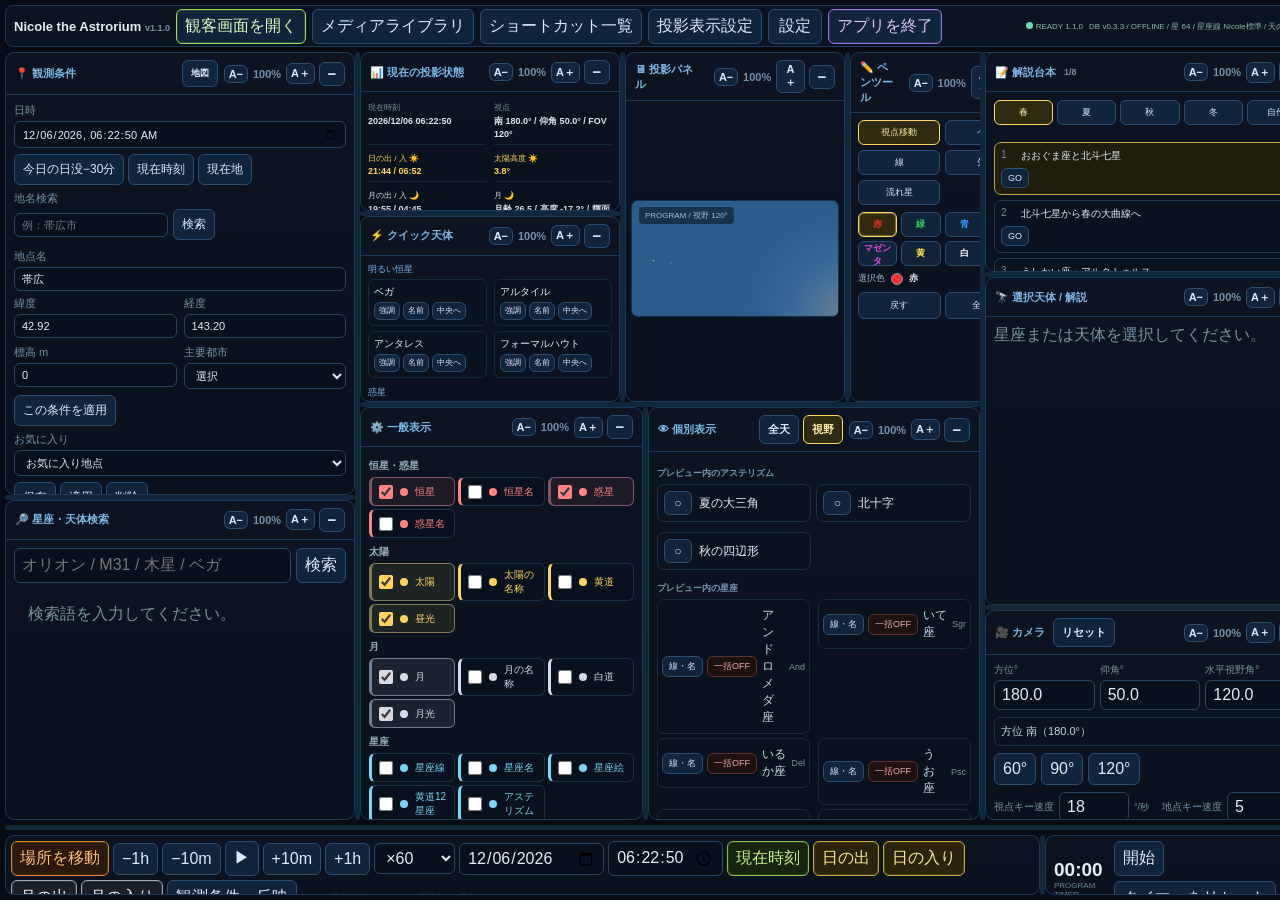
==== index.html @ 6601dac7 "Add files via upload" ====
<!doctype html>
<html lang="ja">
<head>
<meta charset="utf-8">
<meta name="viewport" content="width=device-width,initial-scale=1">
<title>Nicole the Astrorium</title>
<meta http-equiv="refresh" content="0; url=./presenter.html">
<script>location.replace('./presenter.html'+location.search+location.hash);</script>

<link rel="manifest" href="./manifest.webmanifest">
<meta name="theme-color" content="#061a44">
<link rel="apple-touch-icon" href="./icon-180.png">
</head>
<body>
<p><a href="./presenter.html">Nicole the Astrorium を開く</a></p>
<script src="./pwa-register.js"></script></body>
</html>
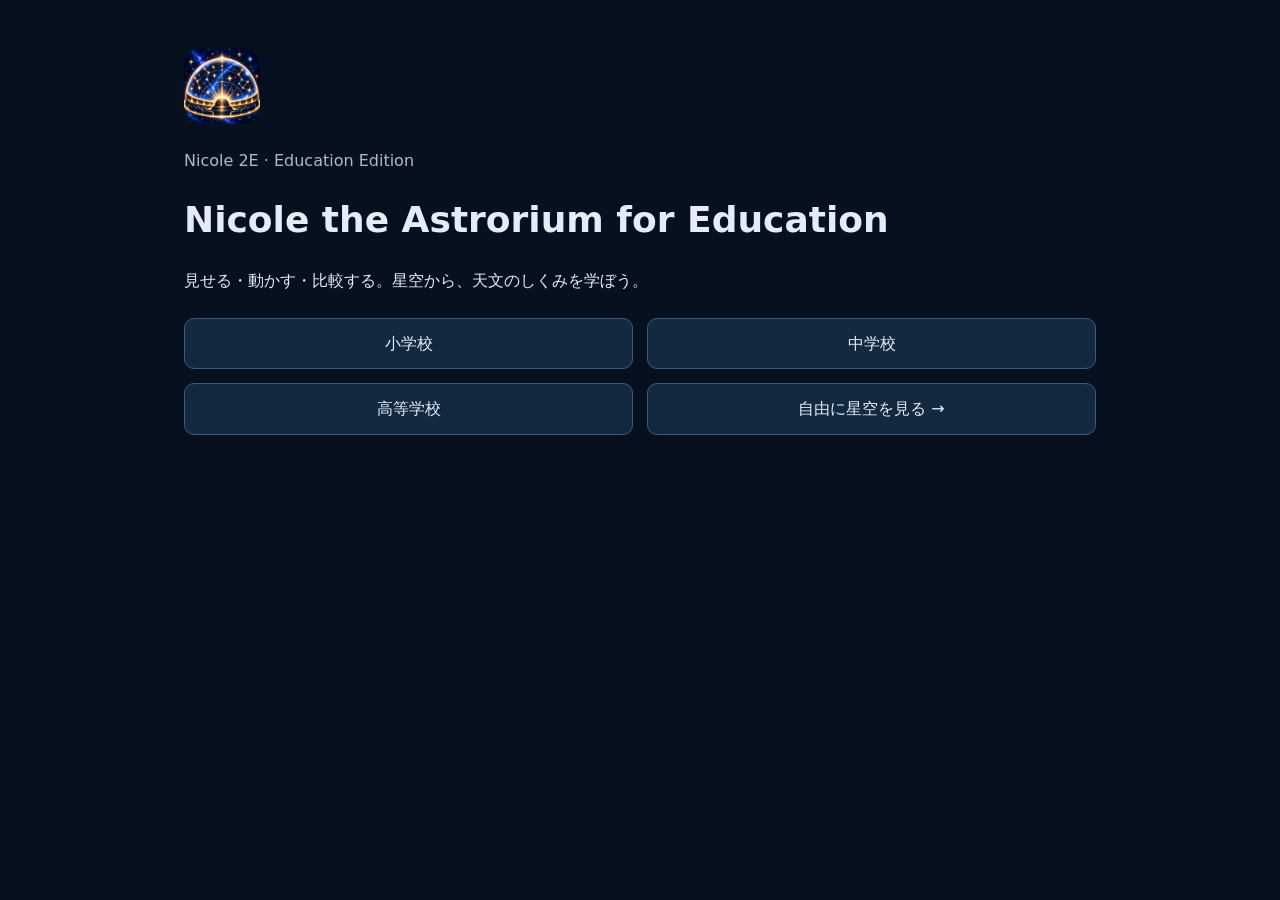
==== commit 22eb427a: "Add Nicole 2E Phase E0 Home and isolated Free Sky session" ====
--- a/index.html
+++ b/index.html
@@ -1,17 +1 @@
-<!doctype html>
-<html lang="ja">
-<head>
-<meta charset="utf-8">
-<meta name="viewport" content="width=device-width,initial-scale=1">
-<title>Nicole the Astrorium</title>
-<meta http-equiv="refresh" content="0; url=./presenter.html">
-<script>location.replace('./presenter.html'+location.search+location.hash);</script>
-
-<link rel="manifest" href="./manifest.webmanifest">
-<meta name="theme-color" content="#061a44">
-<link rel="apple-touch-icon" href="./icon-180.png">
-</head>
-<body>
-<p><a href="./presenter.html">Nicole the Astrorium を開く</a></p>
-<script src="./pwa-register.js"></script></body>
-</html>
+<!doctype html><html lang="ja"><head><meta charset="utf-8"><meta name="viewport" content="width=device-width,initial-scale=1"><title>Nicole the Astrorium for Education</title><link rel="manifest" href="./manifest.webmanifest"><meta name="theme-color" content="#061a44"><link rel="apple-touch-icon" href="./icon-180.png"><link rel="stylesheet" href="./education/education.css"></head><body><main class="home"><img class="icon" src="./icon-192.png" alt=""><p class="eyebrow">Nicole 2E · Education Edition</p><h1>Nicole the Astrorium for Education</h1><p>見せる・動かす・比較する。星空から、天文のしくみを学ぼう。</p><nav class="cards" aria-label="学校段階"><button data-school="primary" aria-pressed="false">小学校</button><button data-school="middle" aria-pressed="false">中学校</button><button data-school="high" aria-pressed="false">高等学校</button><a href="./education-sky.html">自由に星空を見る →</a></nav><section id="lesson-section" hidden><h2 id="lesson-heading">学習テーマ</h2><p>教材は準備中です。今は自由星空モードを利用できます。</p><div class="cards" id="lessons"></div><p id="notice" role="status" aria-live="polite"></p></section></main><script src="./education/education-app.js"></script><script src="./education/education-lessons.js"></script><script src="./education/education-home.js"></script><script src="./pwa-register.js"></script></body></html>
--- a/education/education.css
+++ b/education/education.css
@@ -0,0 +1 @@
+*{box-sizing:border-box}body{margin:0;background:#07101e;color:#e4edf7;font-family:system-ui,sans-serif;line-height:1.6}a{color:#a3d3ff}button,input,select{font:inherit}button,.cards a{background:#132940;color:#e4edf7;border:1px solid #3b5c79;border-radius:10px;padding:12px;cursor:pointer}button:hover,.cards a:hover,button[aria-pressed=true]{background:#244c6c}button:focus-visible,a:focus-visible,input:focus-visible,select:focus-visible{outline:3px solid #ffd476;outline-offset:3px}.home{max-width:960px;margin:auto;padding:48px 24px}.icon{width:76px;border-radius:18px}.eyebrow,.hint{color:#a6bdd0}h1{font-size:clamp(22px,3vw,36px);line-height:1.3}h2{font-size:18px}.cards{display:grid;grid-template-columns:repeat(2,minmax(0,1fr));gap:14px;margin:24px 0}.cards a{text-decoration:none;text-align:center}#notice{color:#ffd476}header{display:flex;align-items:center;flex-wrap:wrap;gap:16px;padding:12px 20px;border-bottom:1px solid #28445f}header h1{font-size:18px;margin:0}#bootStatus{font-size:13px;color:#a6bdd0}.sky-layout{display:grid;grid-template-columns:300px 1fr;height:calc(100dvh - 70px);min-height:480px}aside{padding:16px;overflow:auto}aside label{display:block;margin:8px 0}input:not([type=checkbox]),select{width:100%;background:#132338;color:#fff;border:1px solid #4c637a;border-radius:5px;padding:6px}input[type=checkbox]{margin-right:10px}.actions{display:flex;flex-wrap:wrap;gap:5px}.actions button{padding:7px;font-size:13px}fieldset{border:1px solid #3b5c79;border-radius:8px;margin-top:18px}.sky-stage{min-width:0;min-height:320px;background:#000}#sky{width:100%;height:100%;display:block}.hint{font-size:13px}@media(max-width:700px){.sky-layout{display:flex;flex-direction:column;height:auto}aside{order:2;overflow:visible}.sky-stage{height:55vh}.cards{grid-template-columns:1fr}header h1{font-size:15px}}
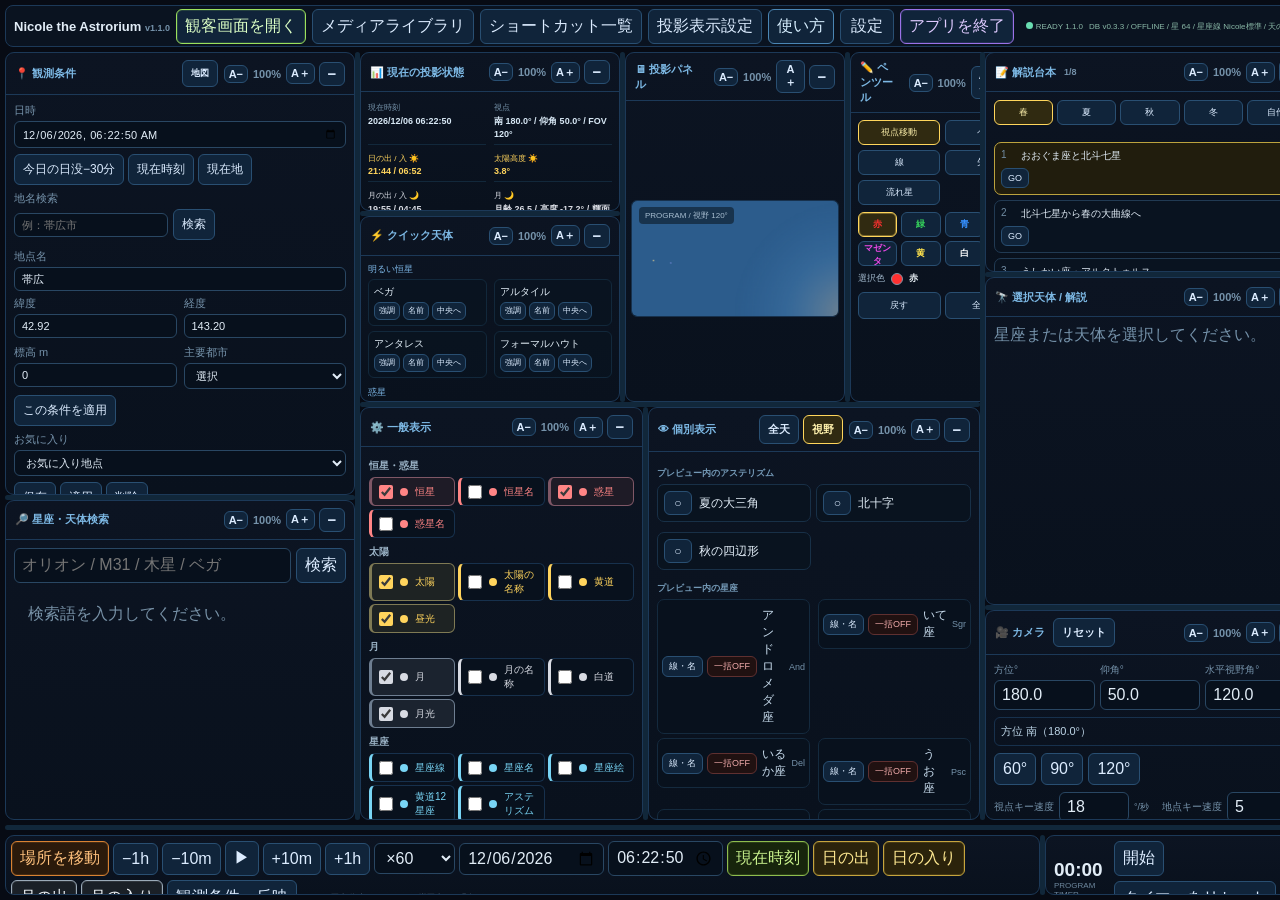
==== commit 384b664b: "Remove Education edition and restore Chrome v1.1.0 application" ====
--- a/index.html
+++ b/index.html
@@ -1 +1,17 @@
-<!doctype html><html lang="ja"><head><meta charset="utf-8"><meta name="viewport" content="width=device-width,initial-scale=1"><title>Nicole the Astrorium for Education</title><link rel="manifest" href="./manifest.webmanifest"><meta name="theme-color" content="#061a44"><link rel="apple-touch-icon" href="./icon-180.png"><link rel="stylesheet" href="./education/education.css"></head><body><main class="home"><img class="icon" src="./icon-192.png" alt=""><p class="eyebrow">Nicole 2E · Education Edition</p><h1>Nicole the Astrorium for Education</h1><p>見せる・動かす・比較する。星空から、天文のしくみを学ぼう。</p><nav class="cards" aria-label="学校段階"><button data-school="primary" aria-pressed="false">小学校</button><button data-school="middle" aria-pressed="false">中学校</button><button data-school="high" aria-pressed="false">高等学校</button><a href="./education-sky.html">自由に星空を見る →</a></nav><section id="lesson-section" hidden><h2 id="lesson-heading">学習テーマ</h2><p>教材は準備中です。今は自由星空モードを利用できます。</p><div class="cards" id="lessons"></div><p id="notice" role="status" aria-live="polite"></p></section></main><script src="./education/education-app.js"></script><script src="./education/education-lessons.js"></script><script src="./education/education-home.js"></script><script src="./pwa-register.js"></script></body></html>+<!doctype html>
+<html lang="ja">
+<head>
+<meta charset="utf-8">
+<meta name="viewport" content="width=device-width,initial-scale=1">
+<title>Nicole the Astrorium</title>
+<meta http-equiv="refresh" content="0; url=./presenter.html">
+<script>location.replace('./presenter.html'+location.search+location.hash);</script>
+
+<link rel="manifest" href="./manifest.webmanifest">
+<meta name="theme-color" content="#061a44">
+<link rel="apple-touch-icon" href="./icon-180.png">
+</head>
+<body>
+<p><a href="./presenter.html">Nicole the Astrorium を開く</a></p>
+<script src="./pwa-register.js"></script></body>
+</html>
